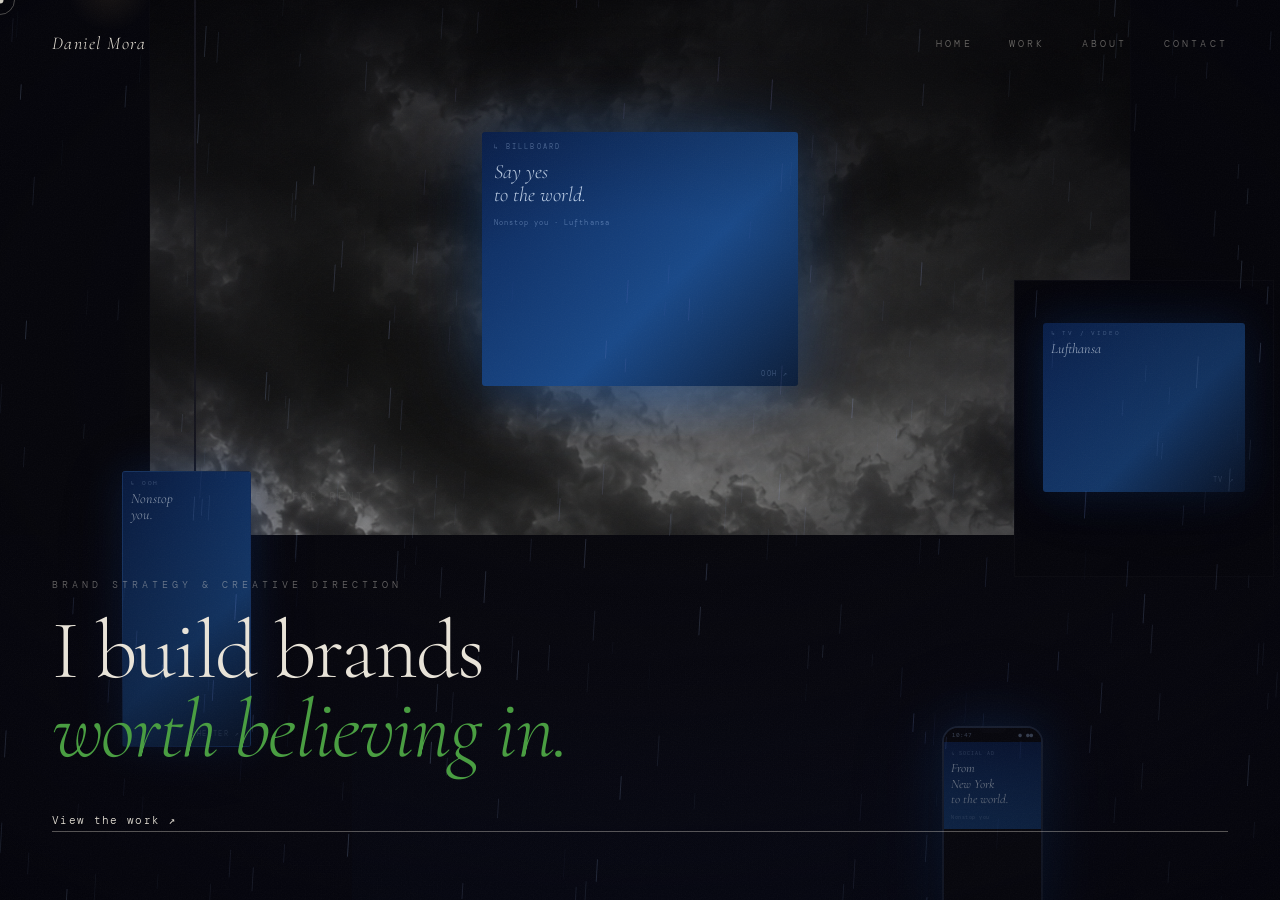
==== index.html @ f216dcde "Fix homepage ad links: billboard→dirk, TV→film, shelter stays Disney" ====
<!DOCTYPE html>
<html lang="en">
<head>
  <meta charset="UTF-8">
  <meta name="viewport" content="width=device-width, initial-scale=1.0">
  <title>Daniel Mora | Brand Marketer and Filmmaker</title>
  <meta name="description" content="Daniel Mora is a marketing manager and filmmaker who brings a director's instinct to creator programs, brand strategy, and campaign work at Lufthansa.">
  <link rel="preconnect" href="https://fonts.googleapis.com">
  <link rel="preconnect" href="https://fonts.gstatic.com" crossorigin>
  <link href="https://fonts.googleapis.com/css2?family=Cormorant+Garamond:ital,wght@0,300;1,300;1,400&family=DM+Mono:wght@300;400&display=swap" rel="stylesheet">

  <style>
    *, *::before, *::after { box-sizing: border-box; margin: 0; padding: 0; }
    * { cursor: none; }

    :root {
      --ink: #e8e3d8;
      --muted: rgba(232,227,216,0.42);
      --green: #4a9e42;
      --blue-glow: rgba(26, 80, 160, 0.35);
    }

    html, body { width: 100%; height: 100%; overflow: hidden; background: #05050d; }

    /* ── Scene ── */
    .scene {
      position: fixed; inset: 0; overflow: hidden;
      user-select: none;
    }

    /* ── Layers — oversized so parallax never shows edges ── */
    .layer {
      position: absolute;
      inset: -80px;
      will-change: transform;
      background-size: cover;
      background-position: center;
      pointer-events: none;
    }

    /* Replace each layer's background-image with your Photoshop PNG export:
       e.g. #l-sky { background-image: url('[data-uri]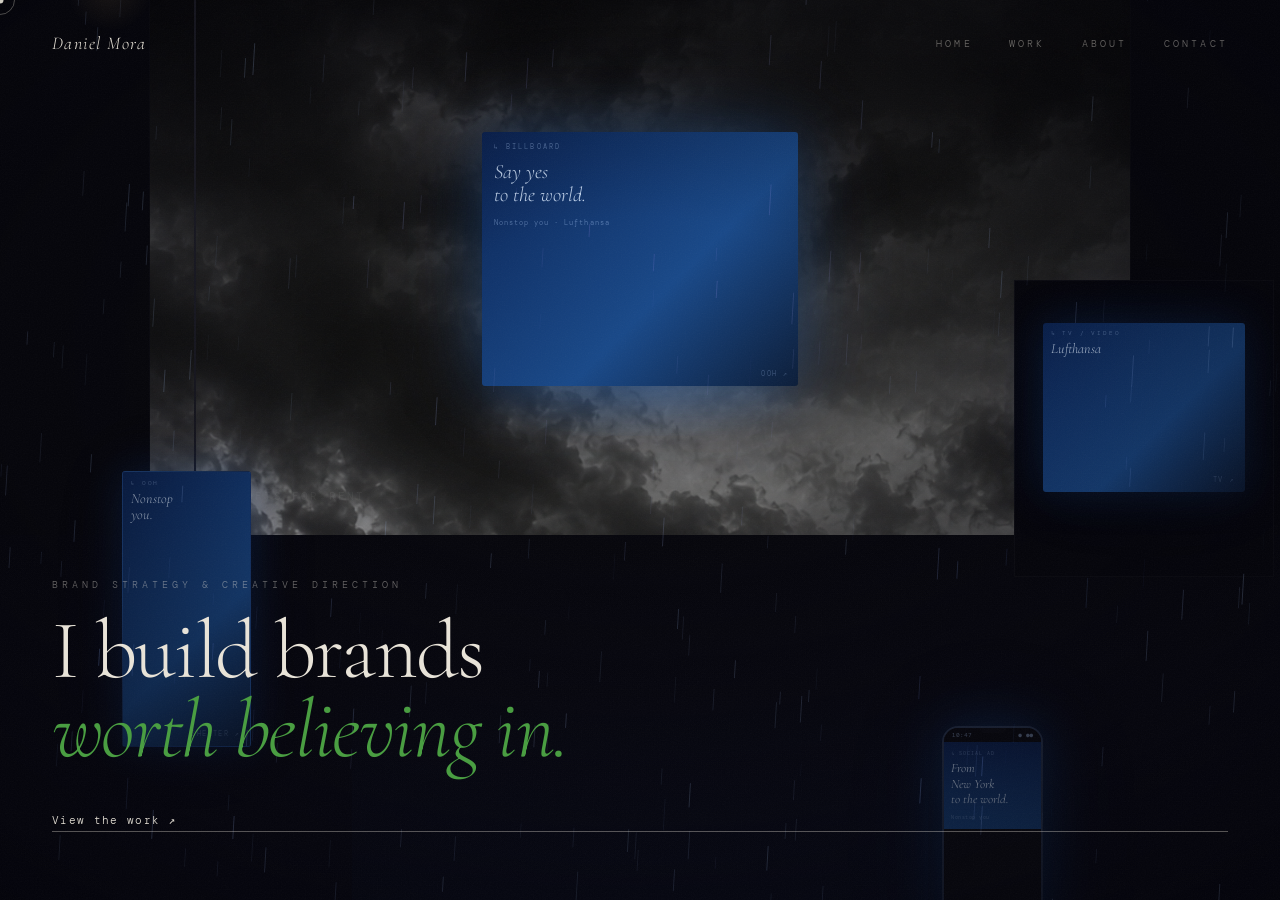
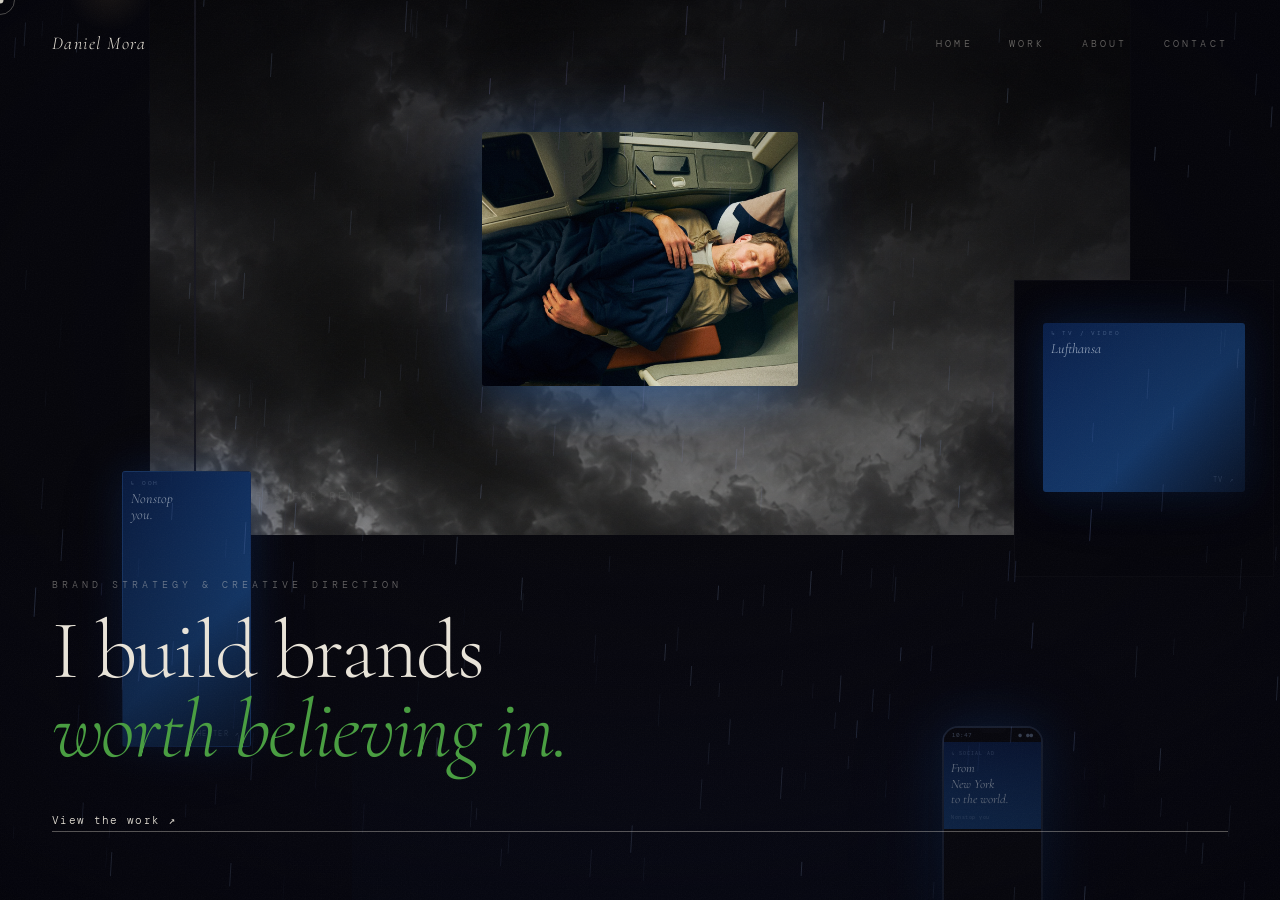
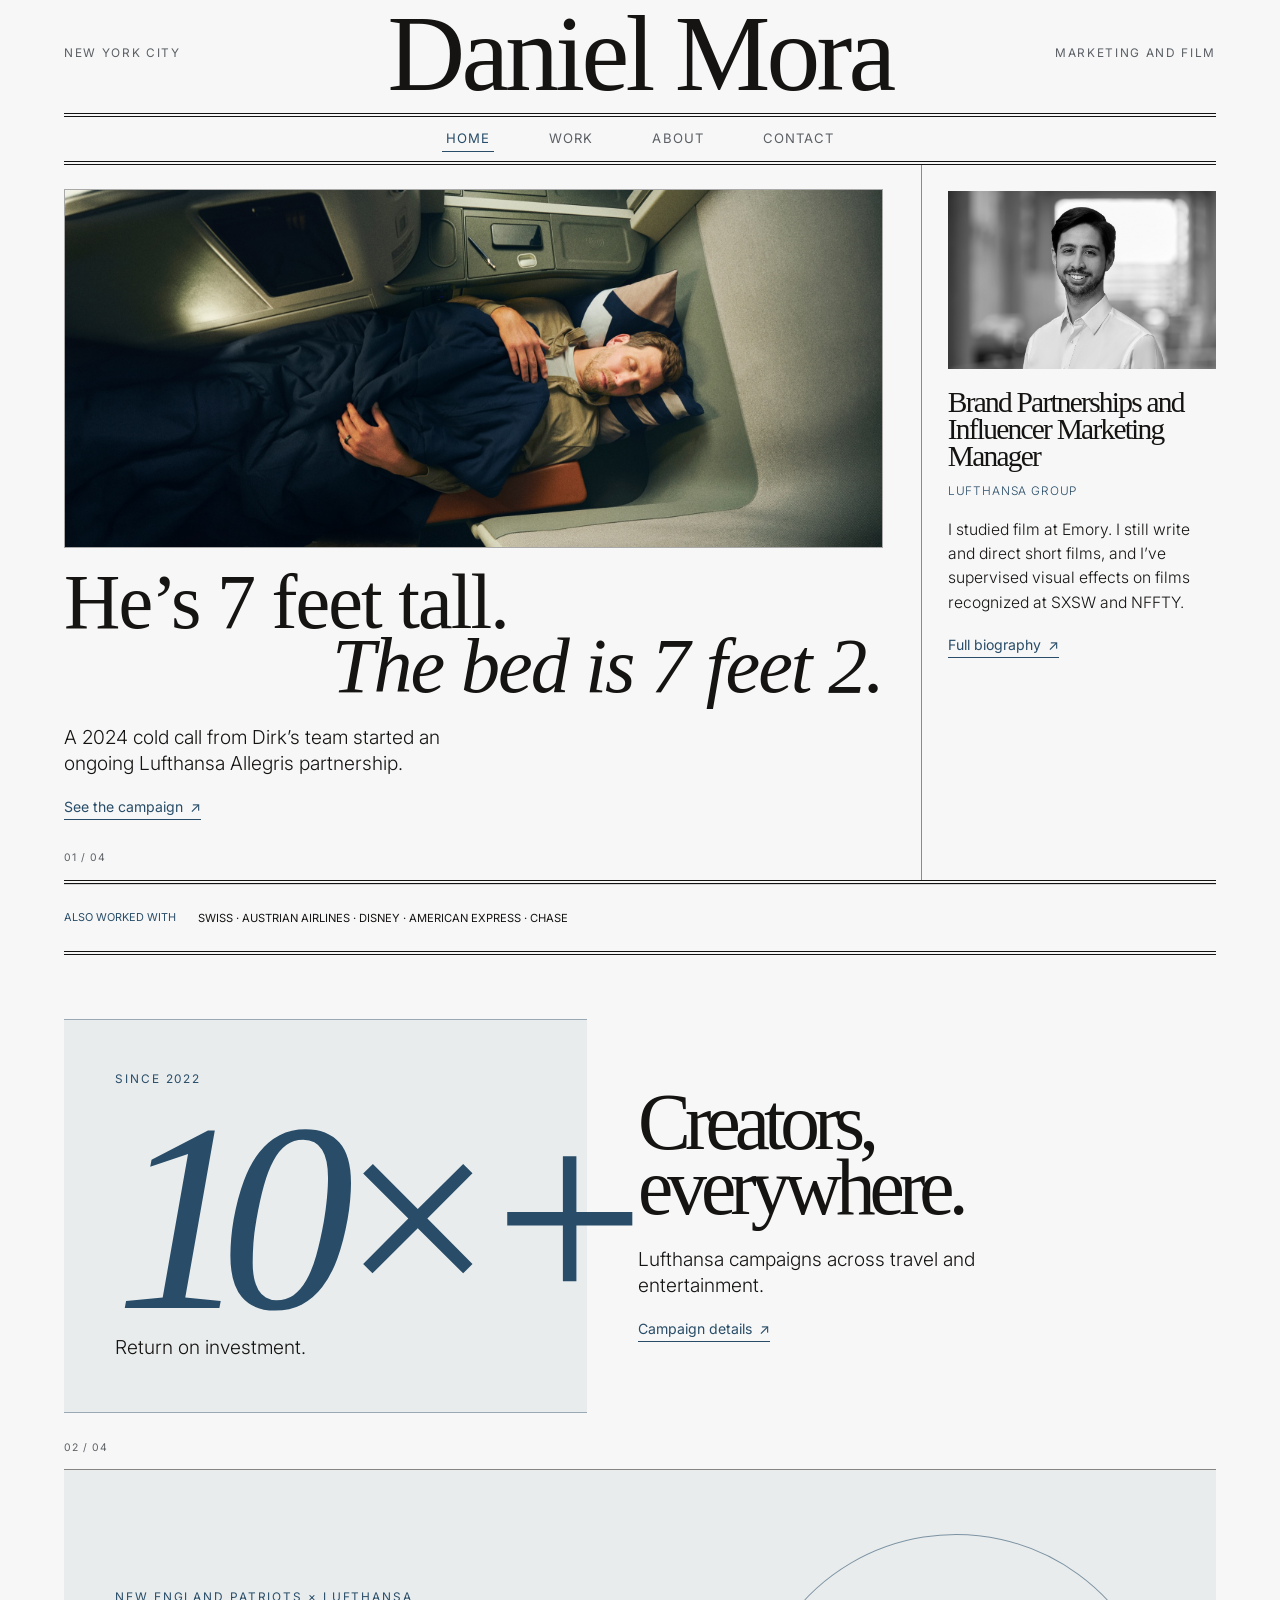
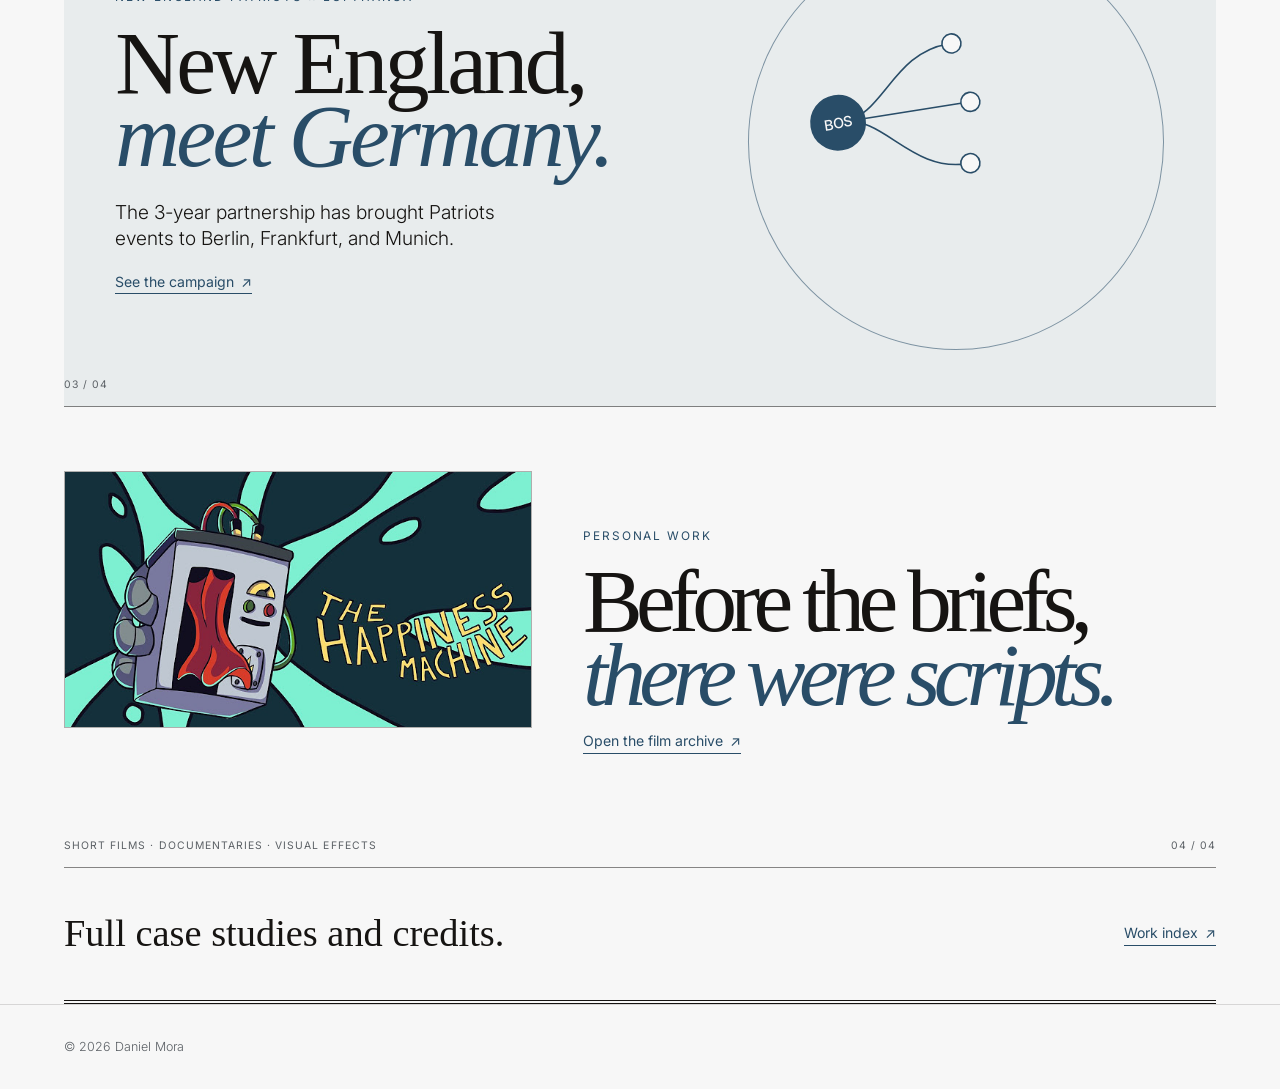
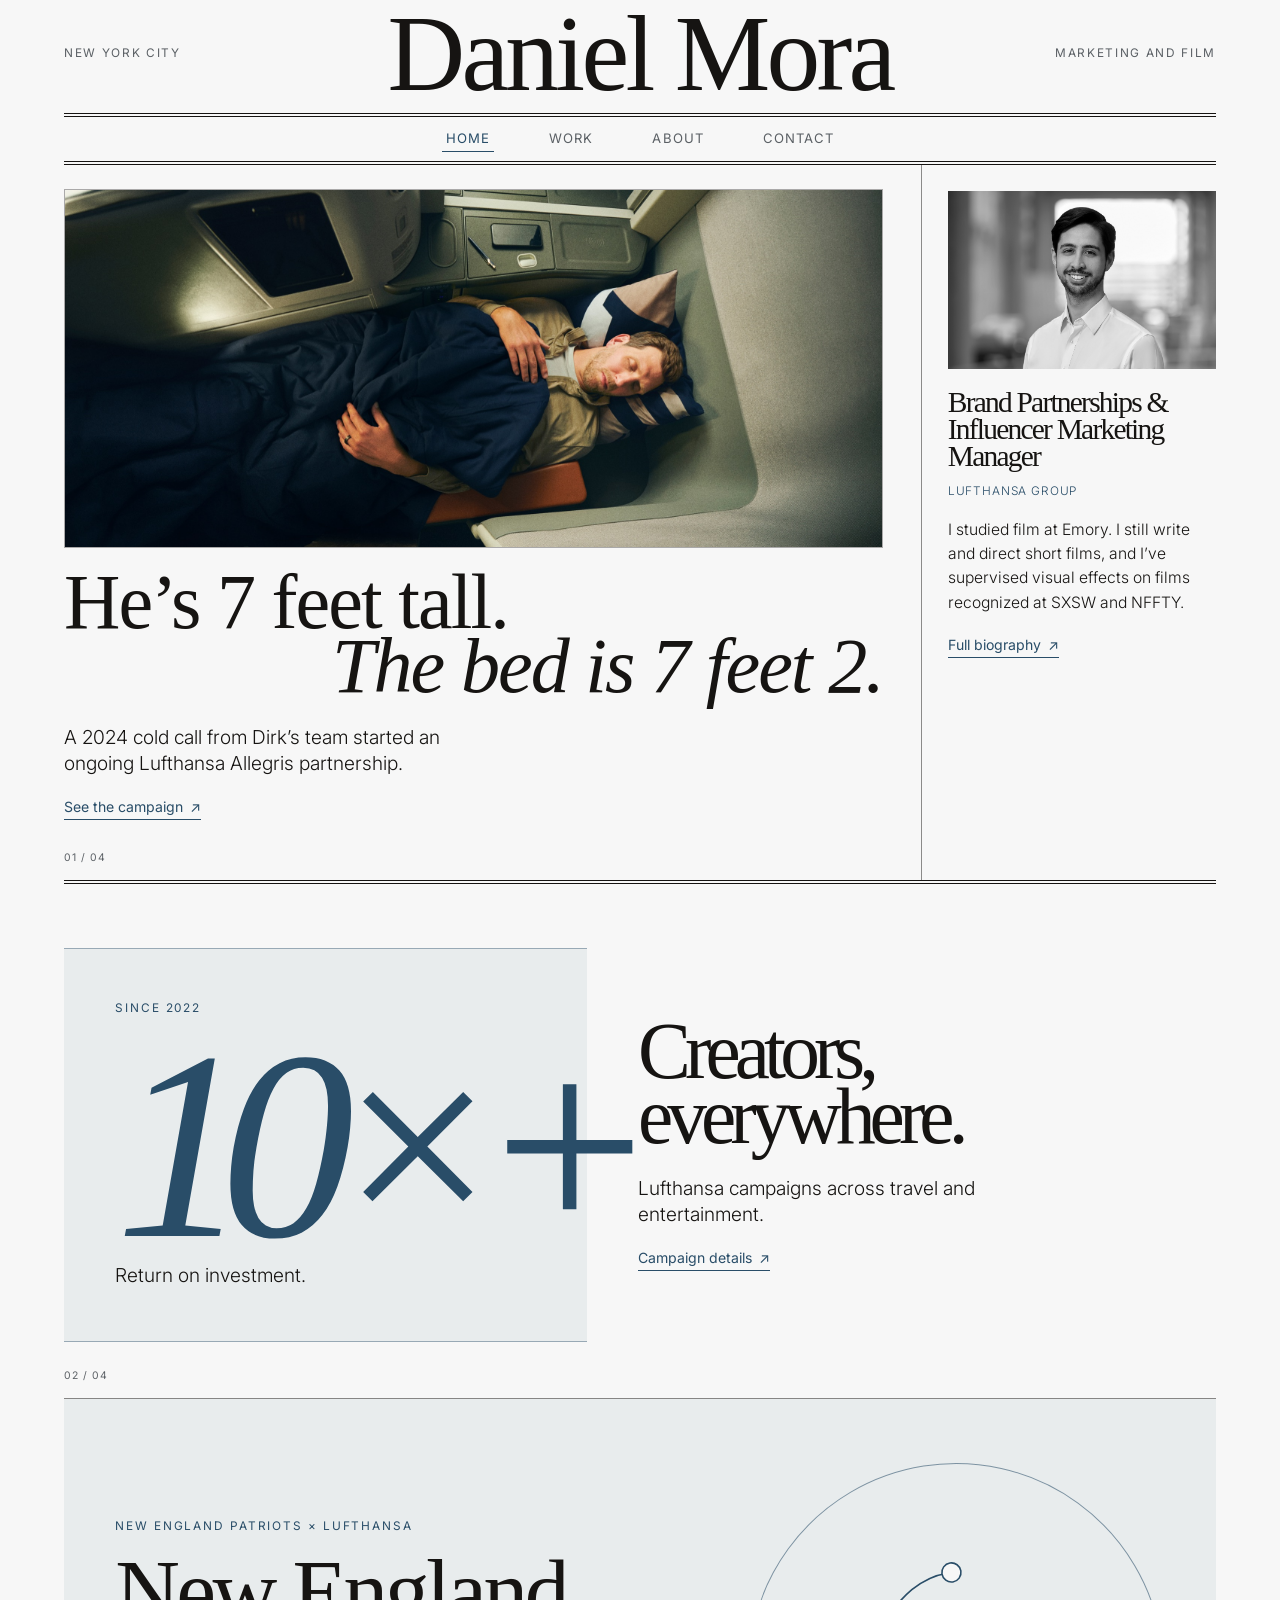
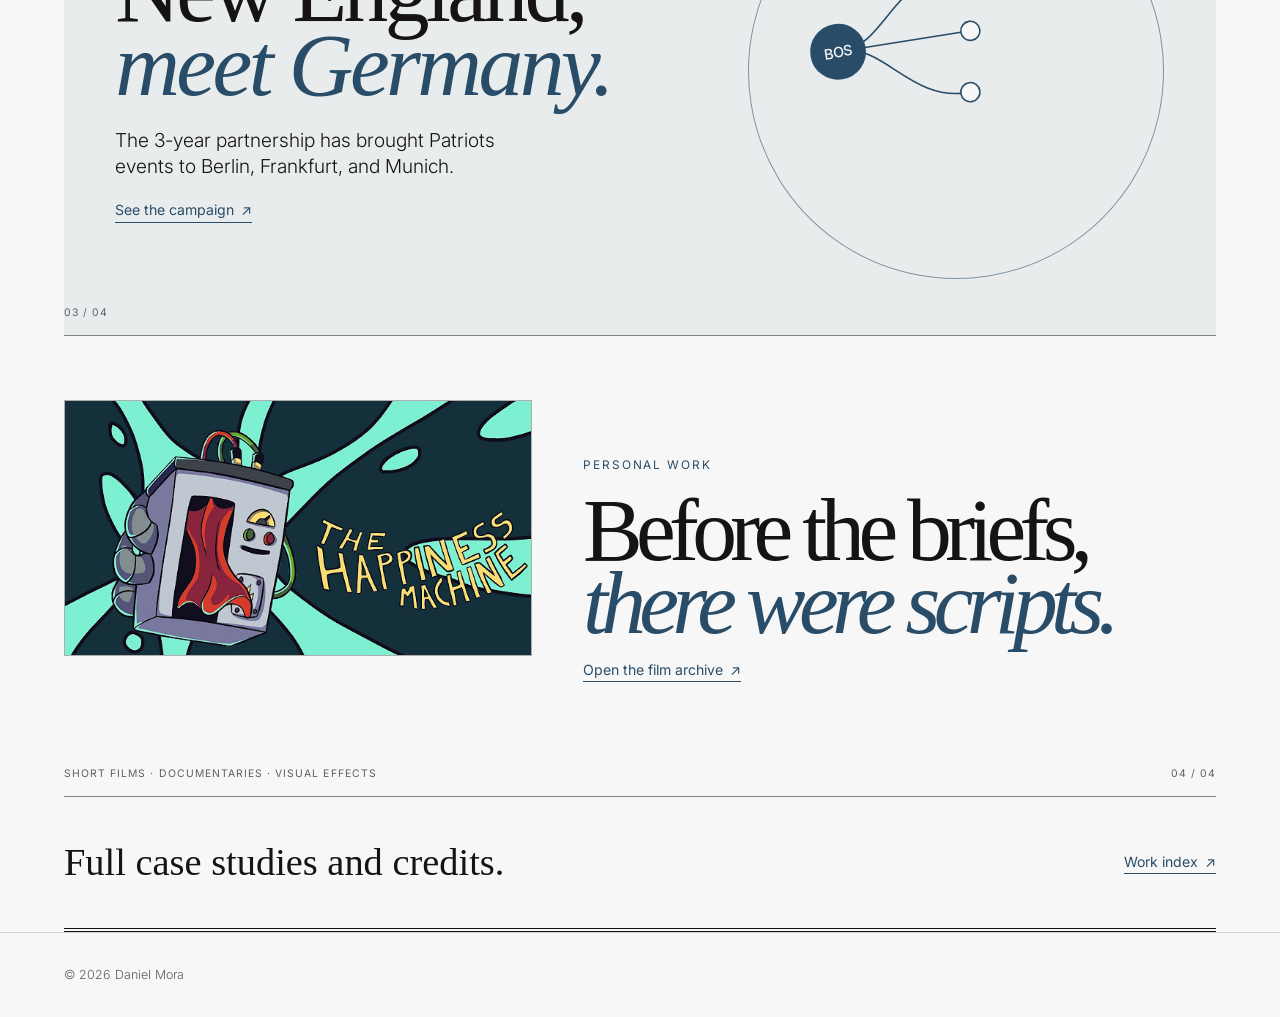
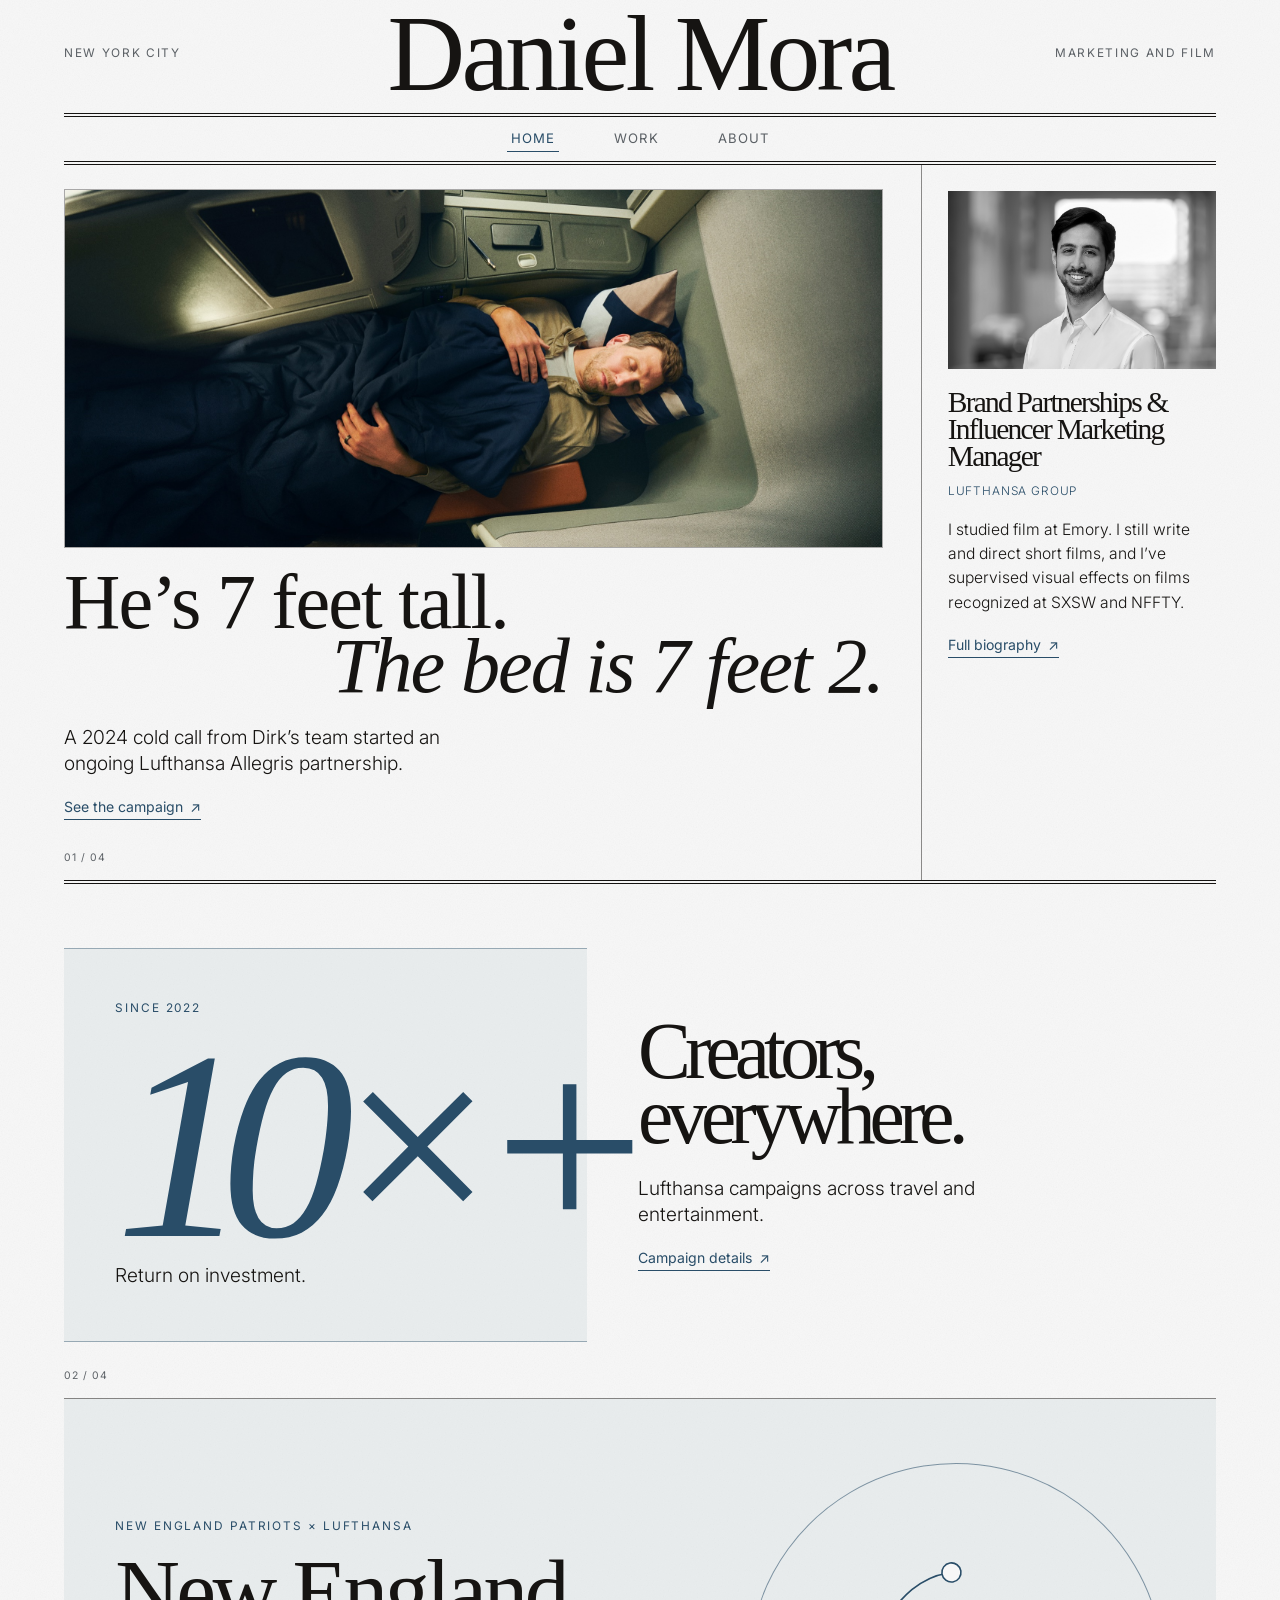
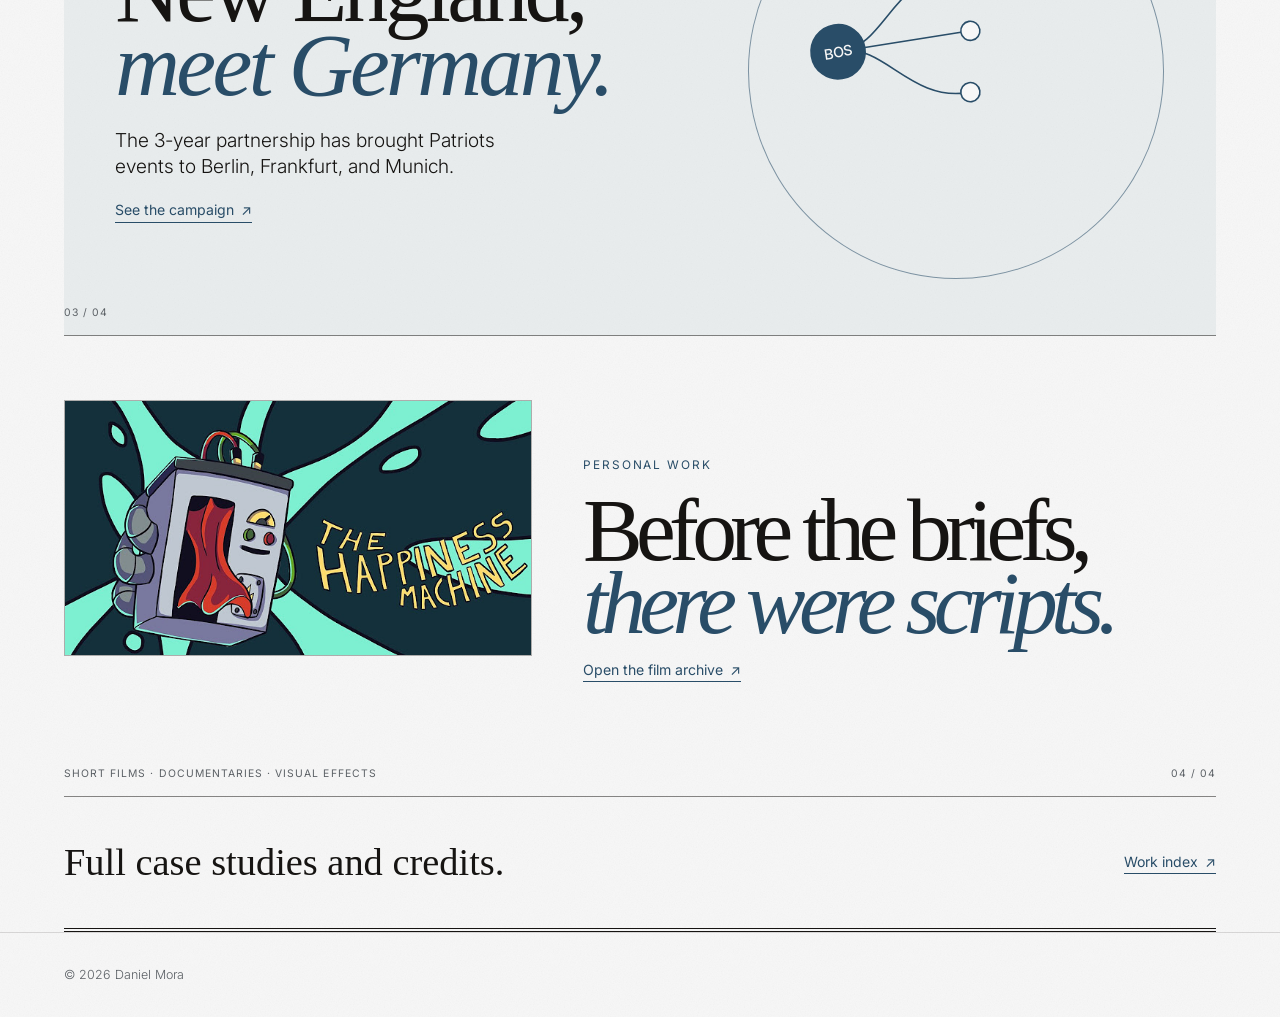
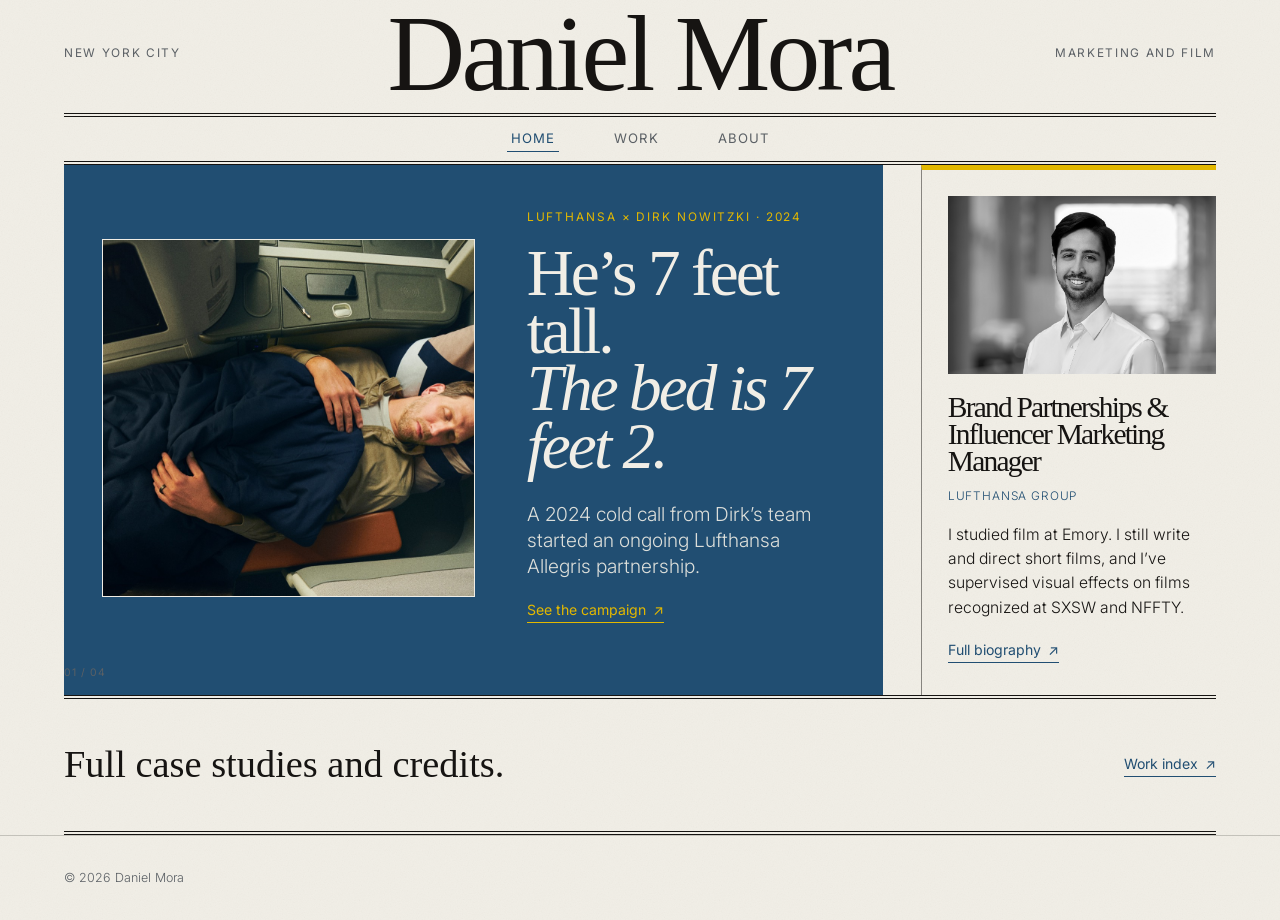
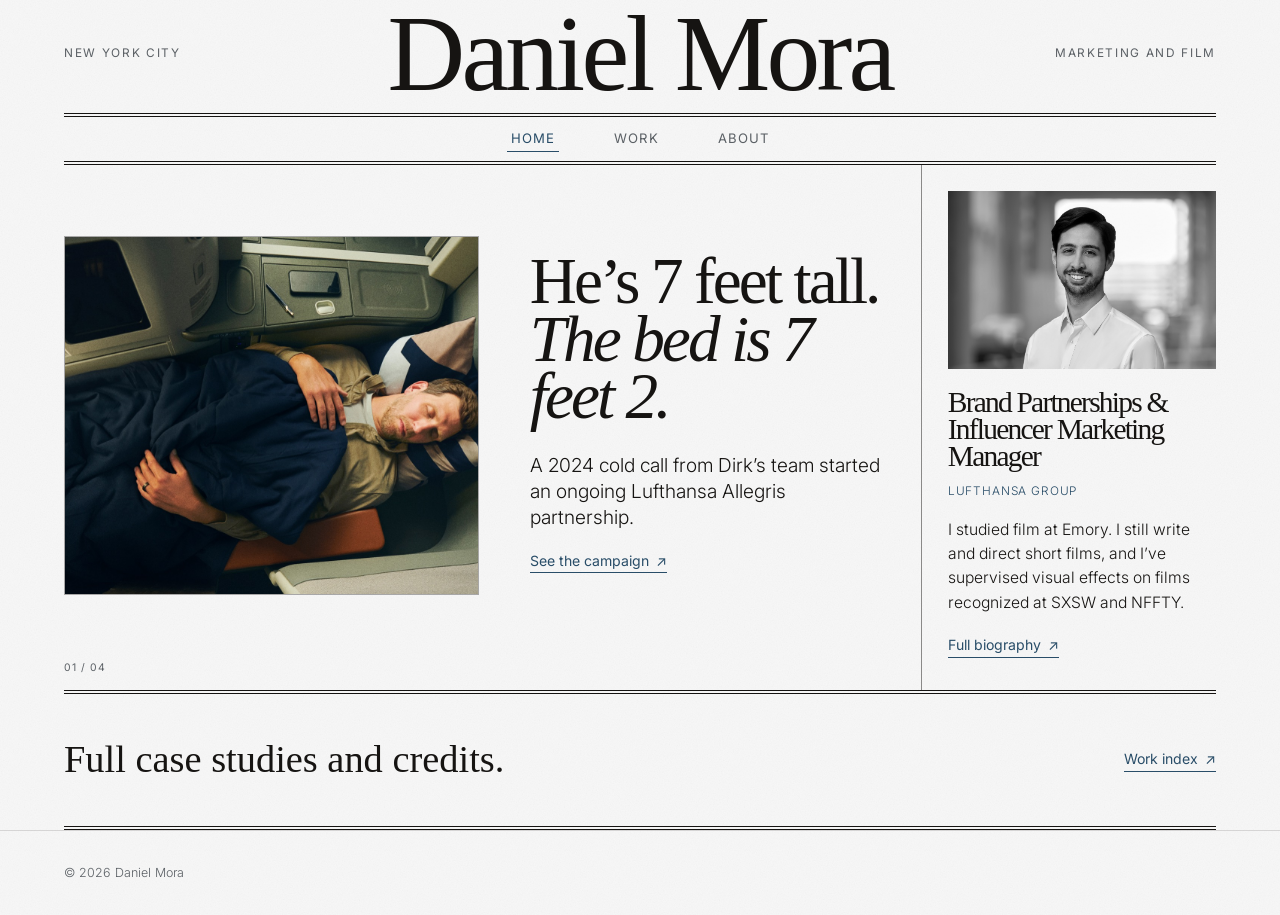
